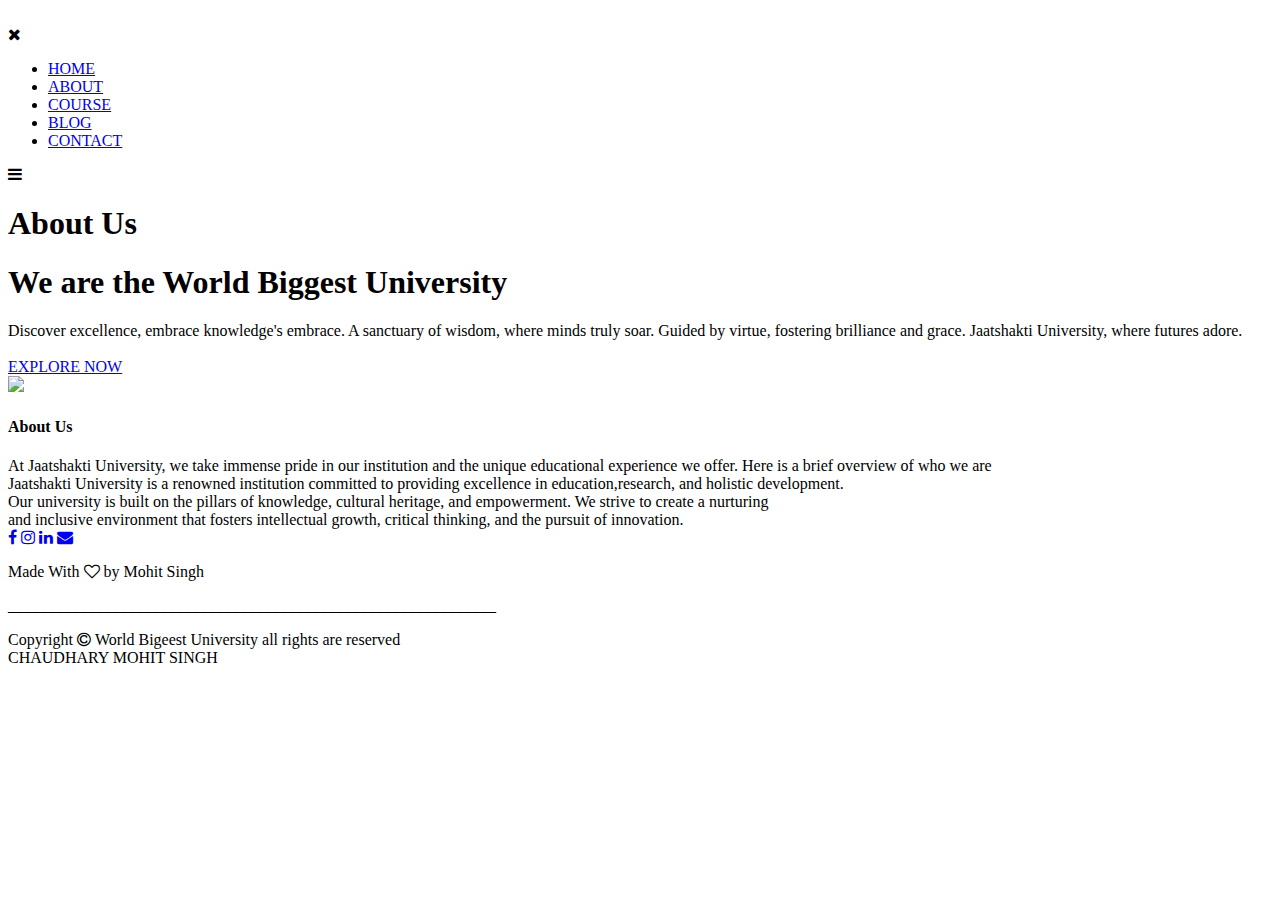
==== About.html @ 3075a841 "add about" ====
<!DOCTYPE html>
<html lang="en">
<head>
    <meta charset="UTF-8">
    <meta http-equiv="X-UA-Compatible" content="IE=edge">
    <meta name="viewport" content="width=device-width, initial-scale=1.0">
    <title>University Website Design</title>
    <link rel="stylesheet" href="style.css">
    <link rel="preconnect" href="https://fonts.googleapis.com">
    <!-- google font link neeche wali -->
<link rel="preconnect" href="https://fonts.gstatic.com" crossorigin>
<link href="https://fonts.googleapis.com/css2?family=Fira+Sans&family=Source+Code+Pro:ital,wght@0,300;0,400;0,600;1,700&display=swap" rel="stylesheet">  
<!-- font awesom for font neeche wali -->
<link rel="stylesheet" href="https://stackpath.bootstrapcdn.com/font-awesome/4.7.0/css/font-awesome.min.css">
</head>
<body>
    <section class="sub-header">
        <nav>
            <a href="index.html"><img src="images/logo.png" alt=""></a>
            <div class="nav-links" id="navLinks">
               <i class="fa fa-times" onclick="hideMenu()"></i><!--used for close icon from font awesome-->
                <ul>
                    <li><a href="index.html">HOME</a></li>
                    <li><a href="About.html">ABOUT</a></li>
                    <li><a href="Course.html">COURSE</a></li>
                    <li><a href="Blog.htm">BLOG</a></li>
                    <li><a href="Contact.html">CONTACT</a></li>
                </ul>
            </div>
            <i class="fa fa-bars"onclick="showMenu()"></i><!--used for menu tag-->
        </nav>
        <h1>About Us</h1>
    </section>

    <!--About Us Content-->

    <section class="about-us">
        <div class="row">
            <div class="about-col">
                <h1>We are the World Biggest University</h1>
                <p2>Discover excellence, embrace knowledge's embrace.
                    A sanctuary of wisdom, where minds truly soar.
                    Guided by virtue, fostering brilliance and grace.
                    Jaatshakti University, where futures adore.</p2><br><br>
                <a href="Explore.html" class="hero-btn red-btn"> EXPLORE NOW </a> <!--hero btn phle hi thi pr color whit ki wajh se dikh nahi rahi thi sliye  red=btn add kiya hai-->
            </div>
            <div class="about-col">
                <img src="images/about.jpg">
            </div>
        </div>
    </section>

    <!--Footer-->
    <section class="footer">
        <h4>About Us</h4>
        <p2>At Jaatshakti University, we take immense pride in our institution and the unique educational experience we offer. Here is a brief overview of who we are <br>Jaatshakti University is a renowned institution committed to providing excellence in education,research, and  holistic development.<br> Our university is built on the pillars of knowledge, cultural heritage, and empowerment. We strive to create a nurturing <br>and inclusive environment that fosters intellectual growth, critical thinking, and the pursuit of innovation.</p2>
        <div class="icons">
            <a href="https://www.facebook.com/ch.mohitsingh.7"><i class="fa fa-facebook"></i></a>
            <a href="https://instagram.com/singhch.mohit?igshid=MzRlODBiNWFlZA=="><i class="fa fa-instagram"></i></a>
            <!-- <i class="fa fa-instagram"></i> -->
            <a href="https://www.linkedin.com/in/mohit-singh-641b5524a/"><i class="fa fa-linkedin"></i></a>
            <!-- <i class="fa fa-linkedin"></i> -->
            <a href="https://mail.google.com/mail/u/0/#inbox"><i class="fa fa-envelope"></i></a>
            <!-- <i class="fa fa-envelope"></i> -->
        </div>
        <p>Made With <i class="fa fa-heart-o"></i> by Mohit Singh </p>
        <p>_____________________________________________________________</p>
        <p>Copyright <i class="fa fa-copyright"> World Bigeest University </i> all rights are reserved<br>CHAUDHARY MOHIT SINGH</p>
    </section>


<!--javascrippt  for toogle menu-->
    <script>
        var navLinks = document.getElementById("navLinks");
        function showMenu(){
            navLinks.style.right="0";
        }
        function hideMenu(){
            navLinks.style.right="-200px";
        }
    </script>
    <!--javascript end-->
    
</body>
</html>
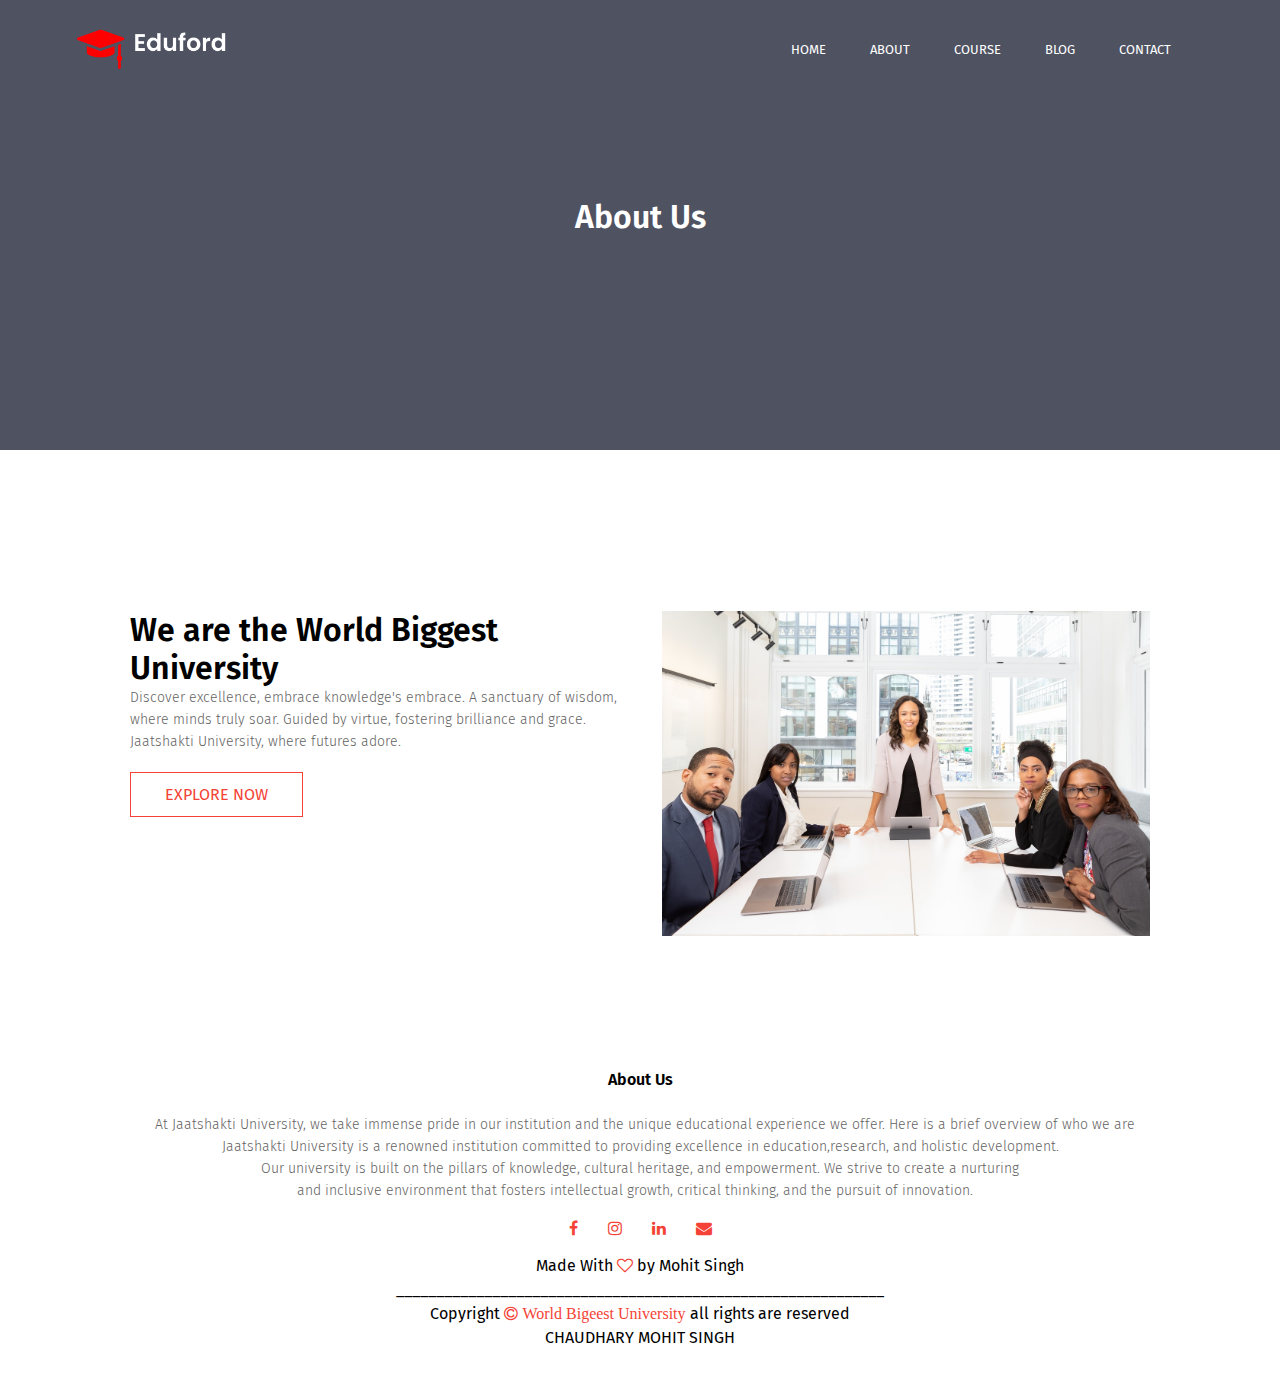
==== commit bc4e0ce1: "Update About.html" ====
--- a/About.html
+++ b/About.html
@@ -16,7 +16,7 @@
 <body>
     <section class="sub-header">
         <nav>
-            <a href="index.html"><img src="images/logo.png" alt=""></a>
+            <a href="index.html"><img src="./logo.png" alt=""></a>
             <div class="nav-links" id="navLinks">
                <i class="fa fa-times" onclick="hideMenu()"></i><!--used for close icon from font awesome-->
                 <ul>
@@ -45,7 +45,7 @@
                 <a href="Explore.html" class="hero-btn red-btn"> EXPLORE NOW </a> <!--hero btn phle hi thi pr color whit ki wajh se dikh nahi rahi thi sliye  red=btn add kiya hai-->
             </div>
             <div class="about-col">
-                <img src="images/about.jpg">
+                <img src="./about.jpg">
             </div>
         </div>
     </section>
@@ -82,4 +82,4 @@
     <!--javascript end-->
     
 </body>
-</html>+</html>
--- a/style.css
+++ b/style.css
@@ -0,0 +1,646 @@
+*{
+    margin: 0;
+    padding: 0;
+    font-family: 'Fira Sans', sans-serif;
+}
+.header{
+    min-height: 100vh;
+    width: 100%;
+    background-image: linear-gradient(rgba(4,9,30,0.7),rgba(4,9,30,0.7)),url("./banner.png");
+    background-position: center;
+    background-size: cover;
+    position: relative;
+}
+nav{
+    display: flex;
+    padding: 2% 6%;
+    justify-content: space-between;
+    align-items: center;
+}
+nav img{
+    width: 150px;
+}
+nav-links{
+    flex: 1;
+    text-align: right;
+}
+.nav-links ul li{
+    list-style: none;
+    display: inline-block;
+    padding: 8px 12px;
+    position: relative;
+}
+.nav-links ul li a{
+    color: #fff; 
+    text-decoration: none;
+    font-size:13px;
+}
+.nav-links ul li::after{
+    content: '';
+    width: 0%;
+    height: 2px;
+    background: #f44336;
+    display: block;
+    margin: auto;
+    transition: 0.5s;
+}
+.nav-links ul li:hover::after{
+    width: 100%;
+}
+.text-box{
+    width: 90%;
+    color: #fff;
+    position: absolute;
+    top: 50%;
+    left: 50%;
+    transform: translate(-50%,-50%);
+    text-align: center;
+}
+.text-box h1{
+    font-size: 62px;
+}
+.text-box p{
+    margin: 10px 0 40px;
+    font-size: 14px;
+    counter-reset: #fff;
+}
+.hero-btn{
+    display: inline-block;
+    text-decoration: none;
+    color: #fff;
+    border: 1px solid #fff;
+    padding: 12px 34px;
+    background: transparent;
+    position: relative;
+    cursor: pointer;
+}
+.hero-btn:hover{
+    border: 1px solid #f44336;
+    background: #f44336;
+    transition: 1s;
+}
+
+
+nav .fa{
+    display: none;
+}
+
+@media(max-width:700px){
+    .text-box h1{
+        font-size: 20px;
+    }  
+    .nav-links ul li{
+        display: block;
+    }
+    .nav-links{
+       position: fixed;
+       background: #f44336;
+       height: 100vh;
+       width: 200px;
+       top: 0;
+       right: -200px;
+       text-align: left;
+       z-index: 2;
+       transition: 1s;
+    }
+    nav .fa{
+        display: block;
+        color: #fff;
+        margin: 10px;
+        font-size: 22px;
+        cursor: pointer;
+    }
+    .nav-links ul{
+        padding: 30px;
+    }
+}
+
+/* course section */
+.course{
+    width: 80%;
+    margin: auto;
+    text-align: center;
+    padding-top: 100px;
+}
+h1{
+    font-size: 36px;
+    font-weight: 600;
+}
+p2
+{
+    color: #646363;
+    font-size: 14px;
+    font-weight: 300;
+    line-height: 22px;
+    padding: 10px;
+}
+.row{
+    margin-top: 5%;
+    display: flex;
+    justify-content: space-between;
+}
+.course-col{
+    flex-basis: 31%;
+    background: #fff3f3;
+    border-radius: 10px;
+    margin-bottom: 5%;
+    padding: 20px 12px;
+    box-sizing: border-box;
+    transition: 0.5s;
+}
+h3{
+    text-align: center;
+    font-weight: 600;
+    margin: 10px 0;
+}
+.course-col:hover{
+    box-shadow: 0 0 20px 0px rgba(0,0,0,0.7);
+    background: #0591AF;
+    /* box-sizing: inherit; */
+    scale: 1.08;
+}
+@media(max-width: 700px){
+    .row{
+        flex-direction: column;
+    }
+}
+
+/* campus css */
+.campus{
+    width: 80%;
+    margin: auto;
+    text-align: center;
+    padding-top: 50px;
+}
+.campus-col{
+    flex-basis: 32%;
+    border-radius: 10px;
+    margin-bottom: 30px;
+    position: relative;
+    overflow: hidden;
+}
+.campus-col img{
+    width: 100%;
+    display: block;  /* display block used for round corner  */
+}
+.layer{
+    background: transparent; /* transparent means no effect  */
+    height: 100%;
+    width: 100%;
+    position: absolute;
+    top: 0;
+    left: 0;
+    transition: 0.5s;
+}
+.layer:hover{
+    /* background: rgba(226,0,0,0.7);   */
+    background: rgba(244, 226, 137, 0.7);
+   
+}
+.layer h3{
+    width: 100%;
+    font-weight: 500;
+    /* color: #fff; */
+    color: #ce1515;
+    font-size: 26px;
+    bottom: 0;
+    left: 50%;
+    transform: translate(-50%);
+    position: absolute;
+    opacity: 0; /* text ko image se hatne k liye  */
+}
+.layer:hover h3{
+    bottom: 49%;
+    opacity: 1;
+    transition: 0.5s;
+}
+
+/*  facilities */
+
+.facilities{
+    width: 80%;
+    margin: auto;
+    text-align: center;
+    padding-top: 100px;
+}
+.facilities-col{
+    flex-basis: 31%;
+    border-radius: 10px;
+    margin-bottom: 5%;
+    text-align: left;
+}
+.facilities-col img{
+    width: 100%;
+    border-radius: 10px;
+}
+.facilities-col p2{
+    padding: 0;
+}
+.facilities-col h3{
+    margin-top: 16px;
+    margin-bottom: 15px;
+    text-align: left;
+}
+/* tsetimonials */
+.testimonials{
+    width: 80%;
+    margin: auto;
+    padding-top: 100px;
+    text-align: center;
+}
+.testimonials-col{
+    flex-basis: 44%;
+    border-radius: 10px;
+    margin-bottom: 5%;
+    text-align: left;
+    background: #fff3f3;
+    padding: 25px;
+    cursor: pointer;
+    display: flex;
+}
+.testimonials-col img{
+    height: 40px;
+    margin-left: 5px;
+    margin-right: 30px;
+    border-radius: 50%;
+}
+.testimonials-col p{
+ padding: 0;
+}
+.testimonials-col h3{
+    margin-top: 15px;
+    text-align: left;
+}
+.testimonials-col .fa{
+    color: #f44336;
+}
+@media(max-width: 700px){
+    .testimonials-col img{
+        margin-left: 0px;
+        margin-right: 15px;
+    }  
+}
+
+/*  call to action  */
+.cta{
+    margin: 100px auto;
+    width: 80%;
+    background-image: linear-gradient(rgba(0,0,0,0.7),rgba(0,0,0,0.7)),url("./banner2.jpg");
+    background-position: center;
+    block-size: cover;
+    border-radius: 10px;
+    text-align: center;
+    padding: 100px 0;
+}
+.cta h1{
+    color: #fff;
+    margin-bottom: 40px;
+    padding: 0;
+}
+@media(max-width:700px){
+    .cta h1{
+        font-size: 24px;
+    }
+}
+/* footer   */
+.footer{
+    width: 100%;
+    text-align: center;
+    padding:  30px 0;
+}
+.footer h4{
+    margin-bottom: 25px;
+    margin-top: 20px;
+    font-weight: 600;
+}
+.icons .fa{
+    color: #f44336;
+    margin: 0 13px;
+    cursor: pointer;
+    padding:  18px 0;
+}
+.fa-heart-o{
+    color: #f44336;  
+}
+.fa-copyright{
+    color: #f44336;
+}
+
+
+/*About Us  Page*/
+
+.sub-header{
+    height: 50vh;
+    width: 100%;
+    background-image: linear-gradient(rgba(4,9,30,0.7),rgba(4,9,30,0.7)),url(images/background.jpg);
+    background-position: center;
+    background-size: cover;
+    text-align: center;
+    color: #fff;
+}
+.sub-header h1{
+    margin-top: 100px;
+}
+.about-us{
+    width: 80%;
+    margin: auto;
+    padding-top: 80px;
+    padding-bottom: 50px;
+}
+.about-col{
+    flex-basis: 48%;
+    padding: 30px 2px;
+}
+.about-col img{
+    width: 100%;
+}
+.about-col h1{
+    padding-top: 0;
+}
+.about-col p2{
+    padding: 15px 0 25px;
+}
+.red-btn{
+    border: 1px solid #f44336;
+    background: transparent;
+    color: #f44336;
+}
+.red-btn:hover{     /* hover pr button k under text nahi dikh rha tha isliye   */
+color: #fff;
+}
+
+/* Blog content */
+.blog-content{
+    width: 80%;
+    margin: auto;
+    padding: 60px  0;
+}
+.blog-left{
+    flex-basis: 65%;
+}
+.blog-left img{
+    width: 100%;
+}
+.blog-left h2{
+    color: #222;
+    font-weight: 600;
+    margin: 30px 0;
+}
+.blog-left p2{
+    color: #999;
+    padding: 0;
+
+}
+.blog-right{
+    flex-basis: 32%;
+}
+.blog-right h3{
+    background: #f44336;
+    color: #fff;
+    padding: 7px 0;
+    font-size: 16px;
+    margin-bottom: 20px;
+
+}
+.blog-right div{
+    display: flex;
+    align-items: center;
+    justify-content: space-between;
+    color: #555;
+    padding: 8px;
+    box-sizing: border-box;
+}
+.comment-box{
+    border: 1px solid #ccc;
+    margin: 10px 0;
+    padding: 10px 20px;
+}
+.comment-box h3{
+    text-align: left;
+}
+.comment-form input, .comment-box textarea{
+    width: 100%;
+    padding: 10px;
+    margin: 15px 0;
+    box-sizing: border-box;
+    border: none;
+    outline: none;
+    background: #f0f0f0;
+}
+.comment-form button{
+  margin: 10px 0;
+}
+@media(max-width:700){
+    .sub-header{
+        font-size: 24px;
+    }
+}
+
+
+/*   cotact us */
+.location{
+    width: 80%;
+    margin: auto;
+    padding: 80px 0;
+}
+.location iframe{
+    width: 100%;
+}
+.contact-us{
+    width: 80%;
+    margin: auto;
+}
+.contact-col{
+    flex-basis: 48%;
+    margin-bottom: 30px;
+
+}
+.contact-col div{
+    display: flex;
+    align-items: center;
+    margin-bottom: 40px;
+    
+}
+.contact-col .fa{
+    font-size: 28px;
+    color: #f44336;
+    margin: 10px;
+    margin-right: 30px;
+}
+.contact-col p{
+  padding: 0;
+}
+.contact-col h5{
+    font-size: 20px;
+    margin-bottom: 5px;
+    color: #555;
+    font-weight: 400;
+}
+.contact-col input, .contact-col textarea{
+    width: 100%;
+    padding: 15px;
+    margin-bottom: 17px;
+    outline: none;
+    border: 1px solid #ccc;
+    box-sizing: border-box;
+    
+}
+
+
+
+/* vist css */
+
+* {
+    margin: 0;
+    padding: 0;
+    box-sizing: border-box;
+  }
+  
+  /* General styles */
+  body {
+    font-family: Arial, sans-serif;
+  }
+  
+  header {
+    background-color: #f2f2f2;
+    padding: 20px;
+  }
+  
+  nav ul {
+    list-style-type: none;
+    display: flex;
+    justify-content: flex-end;
+  }
+  
+  nav ul li {
+    margin-right: 20px;
+  }
+  
+  nav ul li a {
+    text-decoration: none;
+    color: #333;
+  }
+  
+  .hero {
+    background-image: url("images/banner.png");
+    background-size: cover;
+    background-position: center;
+    height: 400px;
+    display: flex;
+    align-items: center;
+    justify-content: center;
+    text-align: center;
+    color: #000000;
+  }
+  
+  .hero-content {
+    max-width: 600px;
+    margin: 0 auto;
+  }
+  
+  h1 {
+    font-size: 36px;
+    margin-bottom: 20px;
+  }
+  
+  .visit {
+    background-color: #f9f9f9;
+    padding: 40px;
+    text-align: center;
+  }
+  
+  .visit-content {
+    max-width: 600px;
+    margin: 0 auto;
+  }
+  
+  h2 {
+    font-size: 24px;
+    margin-bottom: 20px;
+  }
+  
+  .visit-button {
+    display: inline-block;
+    padding: 10px 20px;
+    background-color: #4c8bf5;
+    color: #ffffff;
+    text-decoration: none;
+    border-radius: 5px;
+    font-weight: bold;
+  }
+  
+  .visit-info {
+    margin-top: 10px;
+    color: #777777;
+  }
+  
+  footer {
+    background-color: #333;
+  color: #fff;
+  padding: 20px;
+  text-align: center;
+  }
+
+
+
+
+
+
+  /* explore css  */
+
+
+  body {
+    font-family: Arial, sans-serif;
+    margin: 0;
+    padding: 0;
+  }
+
+  header {
+    background-color: #003366;
+    color: #ffffff;
+    padding: 20px;
+    text-align: center;
+  }
+
+  h1 {
+    font-size: 32px;
+    margin: 0;
+  }
+
+  main {
+    padding: 20px;
+  }
+
+  p {
+    line-height: 1.5;
+  }
+
+  .section {
+    margin-bottom: 40px;
+  }
+
+  .section h2 {
+    font-size: 24px;
+    margin-bottom: 10px;
+  }
+
+  .section p {
+    margin-bottom: 20px;
+  }
+
+  .highlight {
+    color: #003366;
+    font-weight: bold;
+  }
+
+  /* footer {
+    background-color: #003366;
+    color: #ffffff;
+    padding: 10px;
+    text-align: center;
+  } */
+
+
+
+
+
